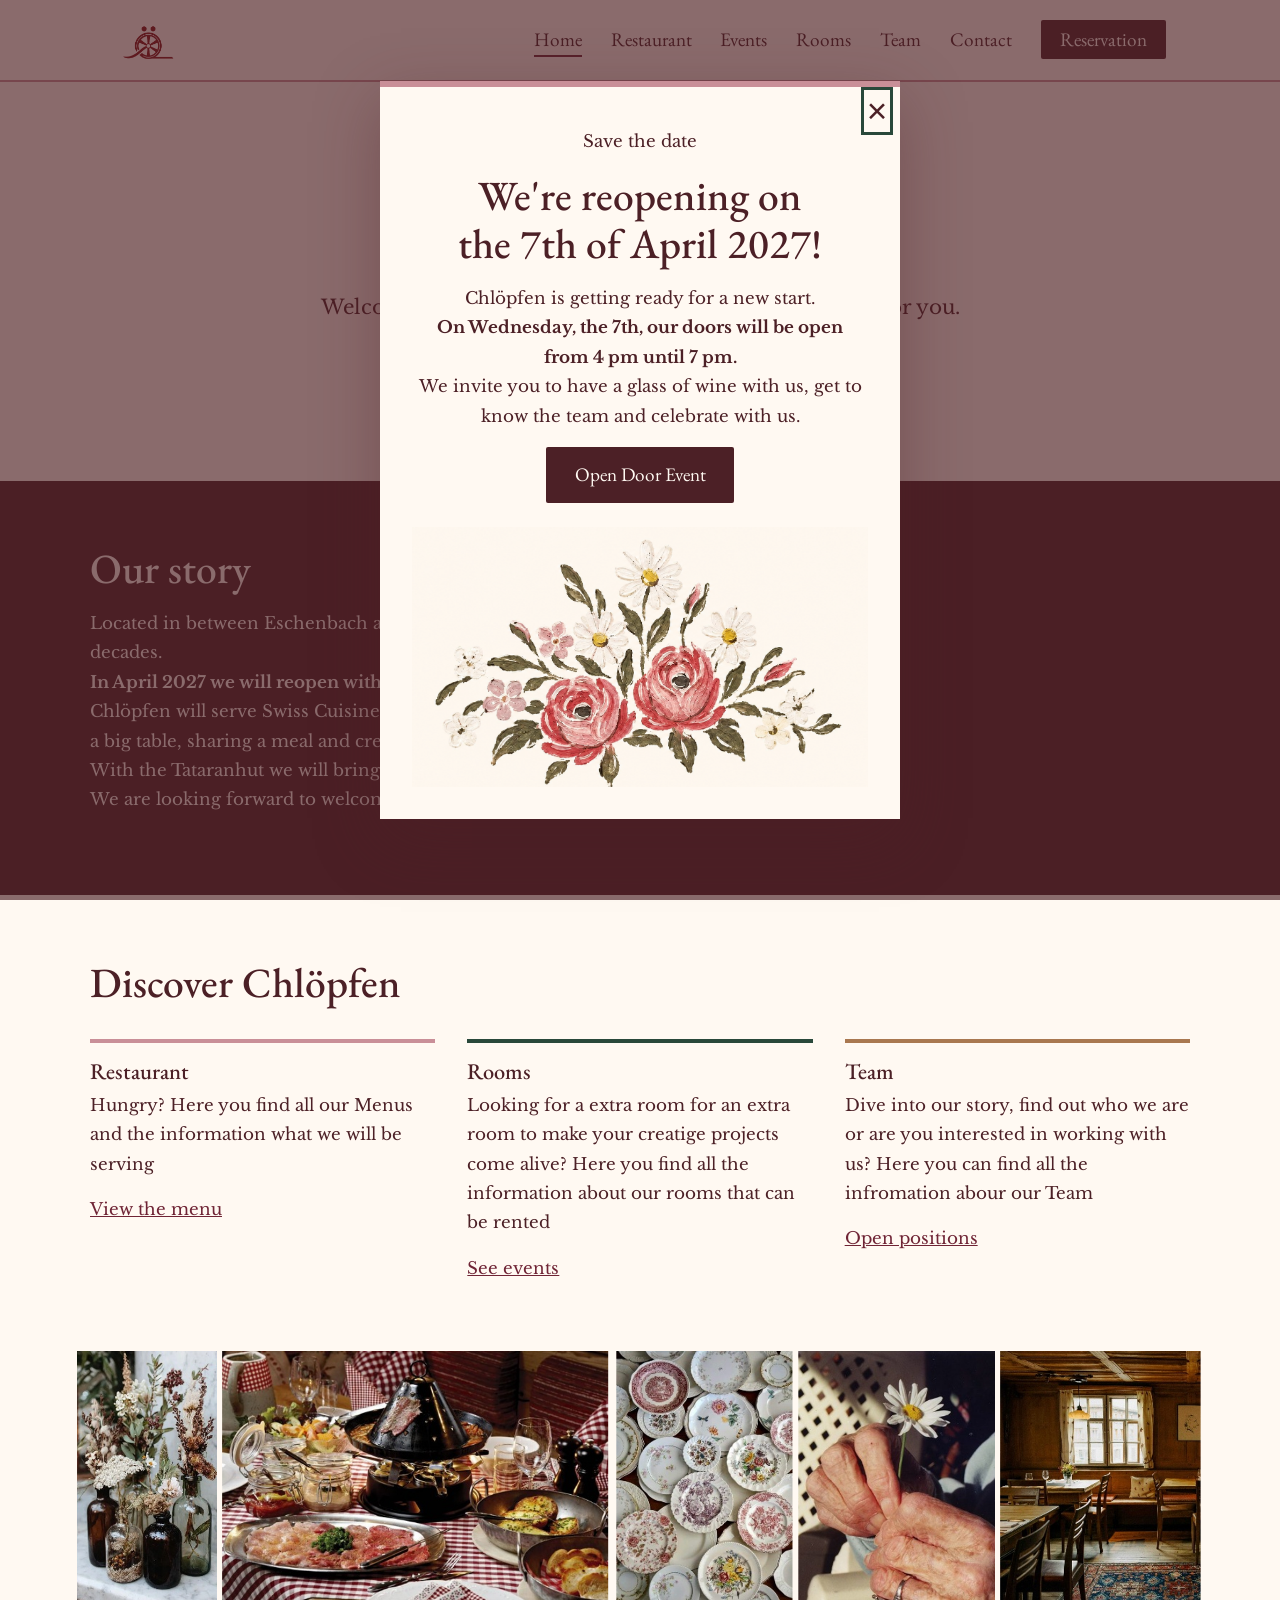
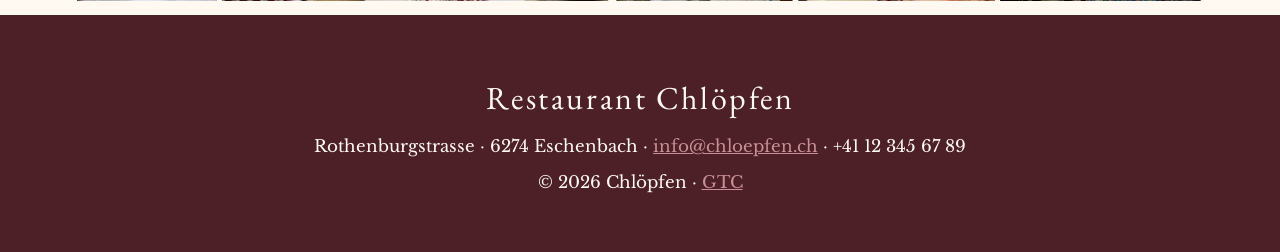
==== index.html @ 30dcb8dd "Revise Chlöpfen description and update card content Updated content for the reopening announcement a" ====
<!DOCTYPE html>
<html lang="en">
<head>
  <meta charset="UTF-8">
  <meta name="viewport" content="width=device-width, initial-scale=1">
  <title>Home – Chlöpfen Restaurant</title>
  <meta name="description" content="Chlöpfen Restaurant – Welcome">
  <link rel="icon" href="images/logo-small.png">
  <link rel="preconnect" href="https://fonts.googleapis.com">
  <link rel="preconnect" href="https://fonts.gstatic.com" crossorigin>
  <link href="https://fonts.googleapis.com/css2?family=EB+Garamond:wght@400;500;600&family=Libre+Baskerville&display=swap" rel="stylesheet">
  <link rel="stylesheet" href="style.css">
</head>
<body>

  <!-- HEADER / NAVIGATION -->
  <header class="site-header">
    <nav class="nav" aria-label="Main">
      <a class="brand" href="index.html"><img src="images/logo-small.png" alt="images/logo-small.png"></a>
      <input type="checkbox" id="menu" class="menu-toggle" aria-label="Open menu">
      <label for="menu" class="menu-btn">Menu</label>
      <ul>
        <li><a href="index.html" class="active">Home</a></li>
        <li><a href="restaurant.html">Restaurant</a></li>
        <li><a href="events.html">Events</a></li>
        <li><a href="rooms.html">Rooms</a></li>
        <li><a href="team.html">Team</a></li>
        <li><a href="contact.html">Contact</a></li>
        <li><a href="reservation.html" class="cta">Reservation</a></li>
      </ul>
    </nav>
  </header>

    <main>
    <!-- HERO: BIG LOGO AT THE TOP -->
    <section class="hero">
      <img src="images/logo.png" alt="Chlöpfen Restaurant">
      <p>Welcome to Chlöpfen. Good food, warm hosts, a table for you.</p>
      <a class="btn" href="reservation.html">Reserve a table</a>
      <a class="btn alt" href="pdf/menus.pdf" download>Download menu</a>
    </section>

    <!-- OUR STORY (red band) -->
    <section class="band">
      <div class="wrap">
        <h2>Our story</h2>
        <p>Located in between Eschenbach and Rothenburg, Chlöpfen welcomes guests since decades. 
          
          <br> <b> In April 2027 we will reopen with a new concept. </b> <br>
          Chlöpfen will serve Swiss Cuisine in a new way.The concept of sitting together around a big table, sharing a meal and creating memories remains. <br>
          With the Tataranhut we will bring a new experience to the Region. 
          <br> 
          We are looking forward to welcoming you soon!
        </p>
      </div>
    </section>

    <!-- DISCOVER CHLÖPFEN -->
    <section>
      <div class="wrap">
        <h2>Discover Chlöpfen</h2>
        <div class="grid">
          <div class="card"><h3>Restaurant</h3><p>Hungry? Here you find all our Menus and the information what we will be serving</p><a href="restaurant.html">View the menu</a></div>
          <div class="card"><h3>Rooms</h3><p>Looking for a extra room for an extra room to make your creatige projects come alive? Here you find all the information about our rooms that can be rented</p><a href="rooms.html">See events</a></div>
          <div class="card"><h3>Team</h3><p>Dive into our story, find out who we are or are you interested in working with us? Here you can find all the infromation abour our Team</p><a href="team.html">Open positions</a></div>
        </div>
      </div>
    </section>

    <!-- WIDE PICTURE, LEFT TO RIGHT -->
    <div class="wide-photo">
      <img src="images/website moodboard.png" alt="Chlöpfen Restaurant">
    </div>

  </main>

  <!-- FOOTER -->
  <footer class="site-footer">
    <p class="name">Restaurant Chlöpfen</p>
    <p>Rothenburgstrasse · 6274 Eschenbach · <a href="mailto:info@chloepfen.ch">info@chloepfen.ch</a> · +41 12 345 67 89 
    </p>
  <p>&copy; 2026 Chlöpfen · <a href="gtc.html">GTC</a></p>
  </footer>

  <!-- POPUP: REOPENING NOTICE -->
<dialog id="notice" class="notice" aria-labelledby="notice-title">
  <button class="notice-close" id="notice-close" aria-label="Close">&times;</button>
  <p class="kicker">Save the date</p>
  <h2 id="notice-title">We're reopening on <br> the 7th of April 2027!</h2>
  <p>Chlöpfen is getting ready for a new start.<br>
  <strong>On Wednesday, the 7th, our doors will be open <br> from 4 pm until 7 pm.</strong><br>
  We invite you to have a glass of wine with us, get to know the team and celebrate with us.</p>
  <a class="btn" href="images/Flyer opening.png" download="Flyer opening.png">Open Door Event</a>
  <img src="images/flowers.png" alt="Chlöpfen Restaurant">
</dialog>
  
  <script>
    (function(){
      var box = document.getElementById('notice');
      if(!box || typeof box.showModal !== 'function') return;

      var seen = false;
      try{ seen = sessionStorage.getItem('noticeSeen'); }catch(e){}
      if(seen) return;

      var hasIntro = document.documentElement.classList.contains('has-intro');
      setTimeout(function(){ box.showModal(); }, hasIntro ? 3600 : 800);

      function close(){
        box.close();
        try{ sessionStorage.setItem('noticeSeen','1'); }catch(e){}
      }
      document.getElementById('notice-close').addEventListener('click', close);
      box.addEventListener('click', function(e){ if(e.target === box) close(); });
      box.addEventListener('cancel', function(){ try{ sessionStorage.setItem('noticeSeen','1'); }catch(e){} });
    })();
  </script>
  </body>
</html>
---- style.css ----
/* ===== 1. COLOURS & FONTS (change brand values here) ===== */
:root{
  --oxblood:#4C2026;      /* main colour */
  --burgundy:#6F2435;
  --rose:#C98F98;
  --forest:#29483A;
  --cream:#FFF9F2;
  --brown:#A97850;
  --font-title:'EB Garamond',Georgia,serif;
  --font-text:'Baskerville','Baskerville Old Face','Libre Baskerville',Georgia,serif;
}

/* ===== 2. BASE ===== */
*{box-sizing:border-box;margin:0;padding:0}
html{scroll-behavior:smooth}
body{font-family:var(--font-text);background:var(--cream);color:var(--oxblood);line-height:1.75;font-size:1.05rem}
h1,h2,h3{font-family:var(--font-title);font-weight:500;line-height:1.15}
h1{font-size:clamp(2.4rem,6vw,4rem)}
h2{font-size:clamp(1.8rem,4vw,2.6rem);margin-bottom:1rem}
h3{font-size:1.4rem;margin-bottom:.4rem}
p{max-width:62ch;margin-bottom:1rem}
a{color:var(--burgundy)}
img{max-width:100%;height:auto}
:focus-visible{outline:3px solid var(--forest);outline-offset:3px}

/* ===== 3. HEADER & NAVIGATION ===== */
.site-header{position:sticky;top:0;z-index:10;background:var(--cream);border-bottom:2px solid var(--rose)}
.nav{max-width:1100px;margin:auto;padding:.6rem 1.5rem;display:flex;align-items:center;justify-content:space-between}
.nav .brand img{height:52px;display:block}
.nav ul{list-style:none;display:flex;gap:1.8rem;align-items:center}
.nav a{font-family:var(--font-title);font-size:1.2rem;text-decoration:none;color:var(--oxblood);padding:.2rem 0;border-bottom:2px solid transparent}
.nav a:hover,.nav a.active{border-bottom-color:var(--burgundy)}
.nav a.cta{background:var(--oxblood);color:var(--cream);padding:.45rem 1.2rem;border-radius:2px;border:0}
.nav a.cta:hover,.nav a.cta.active{background:var(--burgundy)}
.menu-toggle,.menu-btn{display:none}

/* ===== 4. HERO (home page) ===== */
.hero{text-align:center;padding:1.5rem 1.5rem 4rem}
.hero img{width:min(480px,85%)}
.hero p{margin:1rem auto 2rem;font-size:1.25rem}
.btn{display:inline-block;font-family:var(--font-title);font-size:1.2rem;background:var(--oxblood);color:var(--cream);padding:.7rem 1.8rem;text-decoration:none;border-radius:2px;border:0;cursor:pointer}
.btn:hover{background:var(--burgundy)}
.btn.alt{background:transparent;color:var(--oxblood);border:2px solid var(--oxblood);margin-left:.6rem}
.btn.alt:hover{background:var(--oxblood);color:var(--cream)}

/* ===== 5. PAGE SECTIONS ===== */
.page-title{background:var(--oxblood);color:var(--cream);text-align:center;padding:3.5rem 1.5rem}
.page-title p{margin:.8rem auto 0;color:var(--rose)}
section{padding:4rem 1.5rem}
.wrap{max-width:1100px;margin:auto}
.band{background:var(--oxblood);color:var(--cream)}
.band h2,.band a{color:var(--cream)}
.grid{display:grid;grid-template-columns:repeat(auto-fit,minmax(260px,1fr));gap:2rem;margin-top:2rem}
.card{border-top:4px solid var(--rose);padding-top:1rem}
.card:nth-child(2){border-color:var(--forest)}
.card:nth-child(3){border-color:var(--brown)}
.wrap{max-width:1100px;margin:auto}
.center-text{text-align:center;max-width:none}

/* ===== 6. PDF VIEWER ===== */
.pdf-box{border:2px solid var(--rose);background:#fff}
.pdf-box object{display:block;width:100%;height:80vh;min-height:520px}
.pdf-note{margin-top:1rem}

/* ===== 7. FORMS (reservation & contact) ===== */
form{display:grid;gap:1.1rem;max-width:560px}
label{font-family:var(--font-title);font-size:1.15rem;display:grid;gap:.3rem}
input,select,textarea{font:inherit;padding:.7rem;border:1.5px solid var(--oxblood);background:#fff;color:var(--oxblood);border-radius:2px}
.row{display:grid;grid-template-columns:1fr 1fr;gap:1rem}

/* ===== 8. FOOTER ===== */
.site-footer{background:var(--oxblood);color:var(--cream);padding:3rem 1.5rem;text-align:center}
.site-footer .name{font-family:var(--font-title);font-size:2rem;letter-spacing:.08em}
.site-footer p{margin:.4rem auto;max-width:none}
.site-footer a{color:var(--rose)}

/* ===== 9. MOBILE ===== */
@media(max-width:780px){
  .menu-btn{display:block;font-family:var(--font-title);font-size:1.2rem;cursor:pointer;border:2px solid var(--oxblood);padding:.3rem .9rem}
  .nav{flex-wrap:wrap}
  .nav ul{display:none;flex-direction:column;align-items:flex-start;gap:.8rem;width:100%;padding:1rem 0}
  .menu-toggle:checked ~ ul{display:flex}
  .row{grid-template-columns:1fr}
}
@media(prefers-reduced-motion:reduce){html{scroll-behavior:auto}}

/* ===== 10. BANNER ===== */
.banner{padding:1.5rem 1.5rem 0} 
.banner img{display:block;width:100%;max-width:900px;height:auto;margin:0 auto}

/* ===== EVENTS: THREE PICTURE CARDS ===== */
.event-cards{display:grid;grid-template-columns:repeat(auto-fit,minmax(260px,1fr));gap:2rem}
.event-card img{display:block;width:100%;aspect-ratio:4/3;object-fit:cover;margin-bottom:1rem;border-bottom:4px solid var(--rose)}
.event-card:nth-child(2) img{border-color:var(--forest)}
.event-card:nth-child(3) img{border-color:var(--brown)}
.event-card p{margin-bottom:0}
.section-title{font-size:clamp(2.4rem,6vw,3.6rem);color:var(--burgundy);text-align:center;max-width:none;margin-bottom:2.5rem}
.split{display:grid;grid-template-columns:1fr 1.2fr;gap:3rem;align-items:center}
.split img{display:block;width:100%;max-width:430px;height:auto;justify-self:center}
.split-text h2{text-align:left}
.split-text p{max-width:none}
@media(max-width:700px){.split{grid-template-columns:1fr}}

/* ===== PICTURE + TEXT SIDE BY SIDE (Events and Rooms) ===== */
.split{display:grid;grid-template-columns:1fr 1.2fr;gap:3rem;align-items:center}
.split img{display:block;width:100%;max-width:520px;height:auto;justify-self:center}
.split-text h2{text-align:left}
.split-text p{max-width:none}
.split.reverse{grid-template-columns:1.2fr 1fr}
@media(max-width:700px){.split,.split.reverse{grid-template-columns:1fr}}

.band .btn.alt{background:var(--cream);color:var(--oxblood);border-color:var(--cream)}
.band .btn.alt:hover{background:transparent;color:var(--cream)}

/* ===== RESERVATION: FOREST GREEN + CREAM ===== */
.reserve{background:var(--forest);color:var(--cream)}
.reserve .section-title{color:var(--cream)}
.reserve a{color:var(--cream)}
.reserve input,
.reserve select,
.reserve textarea{background:var(--cream);color:var(--forest);border:2px solid var(--cream)}
.reserve ::placeholder{color:#6b8277}
.reserve .btn{background:var(--cream);color:var(--forest);border:2px solid var(--cream)}
.reserve .btn:hover{background:transparent;color:var(--cream)}
.reserve :focus-visible{outline-color:var(--cream)}

/* ===== GALLERY: TWO EQUAL PICTURES ===== */
.gallery{display:grid;grid-template-columns:repeat(2,1fr);gap:.8rem}
.split.offer .gallery img{width:100%;max-width:none;aspect-ratio:1/1;object-fit:cover;border-bottom:4px solid var(--rose)}
.split.offer .gallery img:nth-child(2){border-color:var(--forest)}

/* ===== GREEN OUTLINE BUTTON ===== */
.btn-green{display:inline-block;margin-top:.5rem;font-family:var(--font-title);font-size:1.1rem;text-transform:uppercase;letter-spacing:.2em;color:var(--forest);background:transparent;border:2px solid var(--forest);padding:.9rem 2.2rem;text-decoration:none}
.btn-green:hover{background:var(--forest);color:var(--cream)}

/* ===== CREAM OUTLINE BUTTON (for dark sections) ===== */
.btn-cream{display:inline-block;margin-top:.5rem;font-family:var(--font-title);font-size:1.1rem;text-transform:uppercase;letter-spacing:.2em;color:var(--cream);background:transparent;border:2px solid var(--cream);padding:.9rem 2.2rem;text-decoration:none}
.btn-cream:hover{background:var(--cream);color:var(--oxblood)}

/* ===== FAMILIES: CARDS LEFT, PICTURE RIGHT ===== */
.family-layout{display:grid;grid-template-columns:1.3fr 1fr;gap:3rem;align-items:center;margin-top:2rem}
.family-layout .family-cards{grid-template-columns:repeat(2,1fr);margin-top:0}
.family-layout > img{display:block;width:100%;aspect-ratio:4/3;object-fit:cover;border-bottom:4px solid var(--rose)}
@media(max-width:700px){
  .family-layout,.family-layout .family-cards{grid-template-columns:1fr}
}

/* ===== GALLERY RESTAURANT TATARENHUT: THREE PICTURES ===== */
.gallery.three{grid-template-columns:repeat(3,1fr)}
.split.offer .gallery.three img{aspect-ratio:3/4}

/* ===== TEAM: OPEN POSITIONS ===== */
.jobs{margin-top:2rem}
.job{display:flex;justify-content:space-between;align-items:center;gap:1.5rem;padding:1.4rem 0;border-bottom:1px solid var(--rose)}
.job h3{margin-bottom:.2rem}
.job p{margin-bottom:0}

/* ===== TEAM: TIMELINE ===== */
.timeline{position:relative;max-width:950px;margin:3rem auto 0}
.timeline::before{content:"";position:absolute;left:50%;top:0;bottom:0;width:3px;background:var(--rose);transform:translateX(-50%)}
.stop{position:relative;display:grid;grid-template-columns:1fr 1fr;gap:4rem;align-items:center;margin-bottom:3.5rem}
.stop:last-child{margin-bottom:0}
.stop::before{content:"";position:absolute;left:50%;top:50%;width:20px;height:20px;border-radius:50%;background:var(--cream);border:4px solid var(--rose);transform:translate(-50%,-50%)}
.stop img{display:block;width:100%;aspect-ratio:4/3;object-fit:cover}
.stop:nth-child(even) .stop-text{order:-1;text-align:right}
.stop:nth-child(even) .stop-text p{margin-left:auto}
.year{font-family:var(--font-title);font-size:2.2rem;color:var(--rose);margin-bottom:0}
.stop-text h3{margin-bottom:.4rem}

@media(max-width:700px){
  .job{flex-direction:column;align-items:flex-start}
  .timeline::before,.stop::before{display:none}
  .stop{grid-template-columns:1fr;gap:1rem}
  .stop:nth-child(even) .stop-text{order:0;text-align:left}
  .stop:nth-child(even) .stop-text p{margin-left:0}
}

/* ===== POPUP NOTICE ===== */
.notice{border:0;border-top:6px solid var(--rose);background:var(--cream);color:var(--oxblood);padding:2.5rem 2rem 2rem;max-width:min(520px,92vw);margin:auto;text-align:center;box-shadow:0 20px 60px rgba(76,32,38,.35)}
.notice::backdrop{background:rgba(76,32,38,.65)}
.notice h2{margin-bottom:1rem}
.notice p{margin-left:auto;margin-right:auto}
.notice-close{position:absolute;top:.4rem;right:.8rem;background:none;border:0;font-size:2.2rem;line-height:1;color:var(--oxblood);cursor:pointer}
.notice-close:hover{color:var(--burgundy)}
.notice img{display:block;width:100%;max-height:260px;object-fit:cover;margin-top:1.5rem}
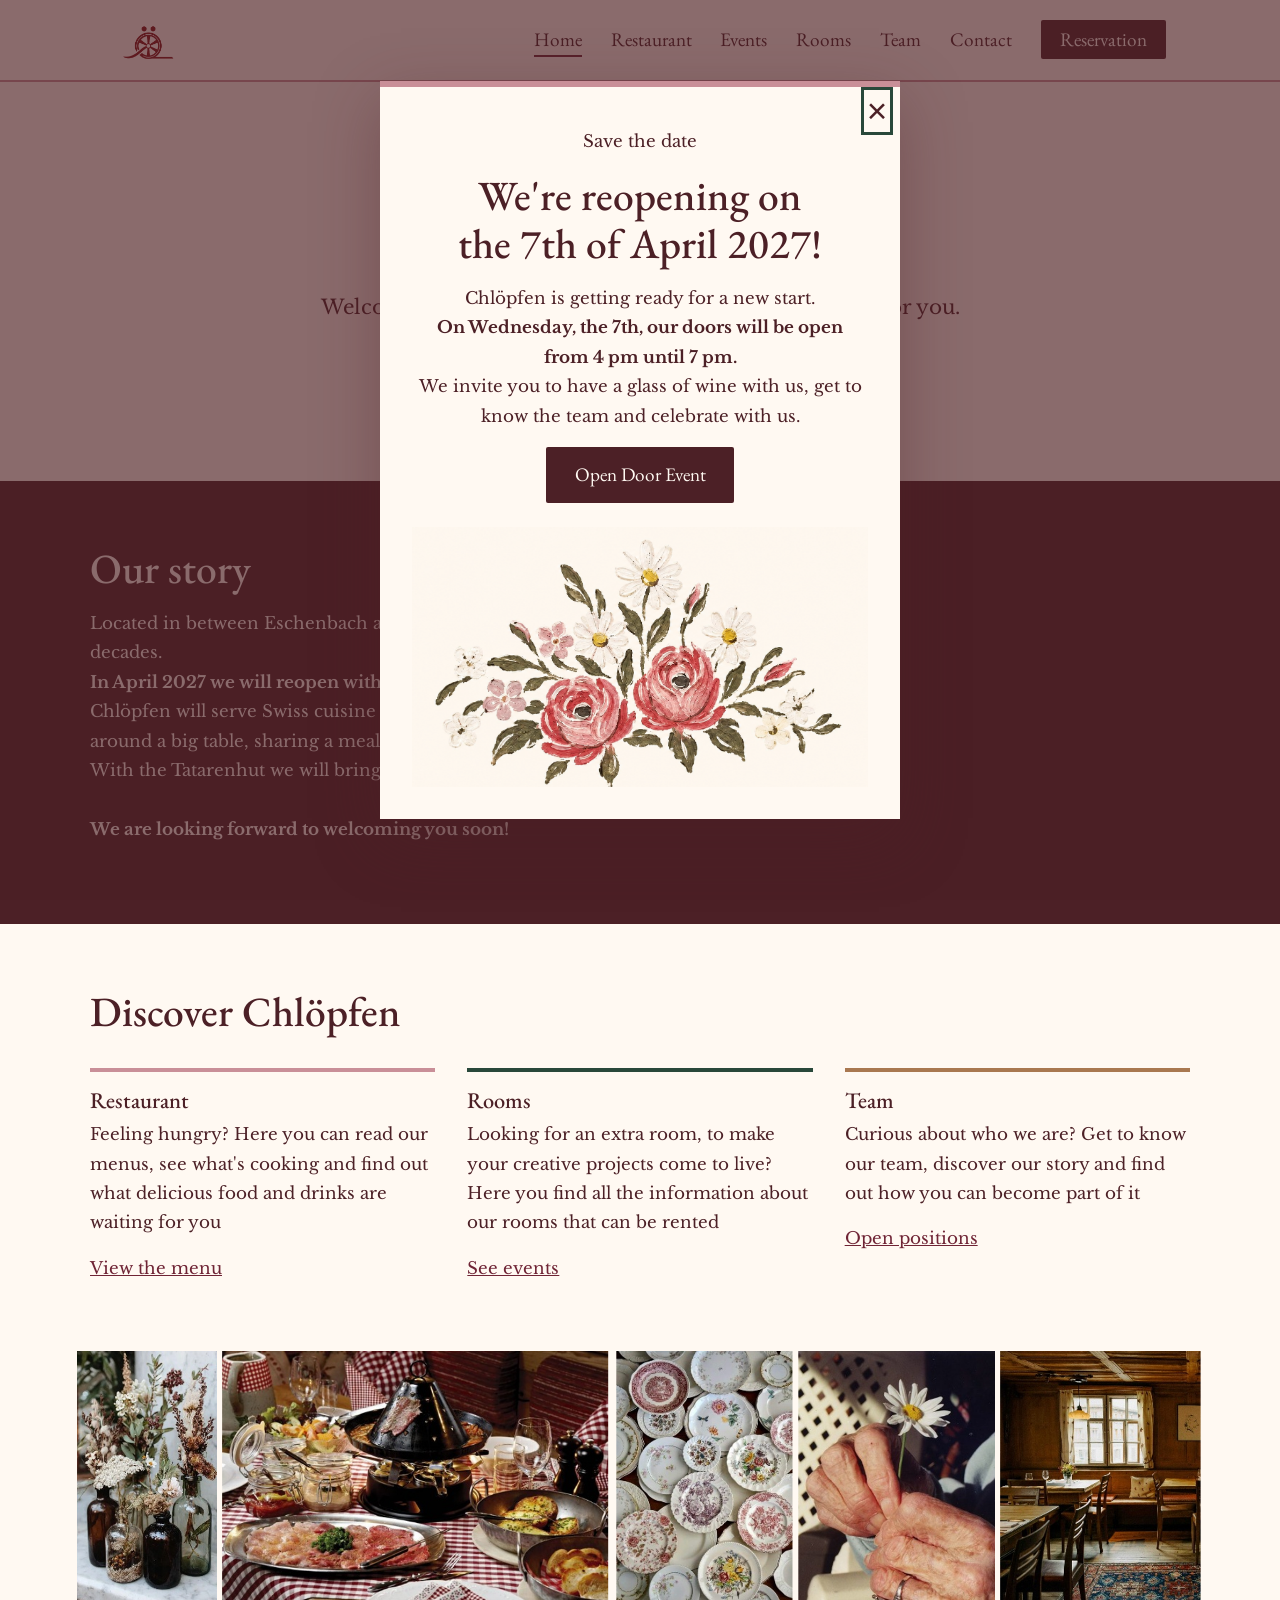
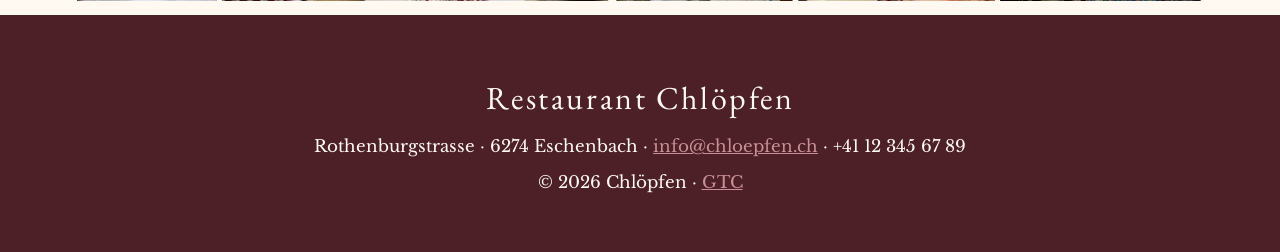
==== commit 2c94e2e2: "Revise content in 'Our story' and 'Discover Chlöpfen' sections Updated the 'Our story' section with " ====
--- a/index.html
+++ b/index.html
@@ -41,28 +41,27 @@
     </section>
 
     <!-- OUR STORY (red band) -->
-    <section class="band">
-      <div class="wrap">
-        <h2>Our story</h2>
-        <p>Located in between Eschenbach and Rothenburg, Chlöpfen welcomes guests since decades. 
-          
-          <br> <b> In April 2027 we will reopen with a new concept. </b> <br>
-          Chlöpfen will serve Swiss Cuisine in a new way.The concept of sitting together around a big table, sharing a meal and creating memories remains. <br>
-          With the Tataranhut we will bring a new experience to the Region. 
-          <br> 
-          We are looking forward to welcoming you soon!
-        </p>
-      </div>
-    </section>
+   <section class="band">
+  <div class="wrap">
+    <h2>Our story</h2>
+    <p class="wide-text">
+      Located in between Eschenbach and Rothenburg, Chlöpfen has welcomed guests for decades.<br>
+      <strong>In April 2027 we will reopen with a new concept.</strong><br>
+      Chlöpfen will serve Swiss cuisine in a new way. The concept of sitting together around a big table, sharing a meal and creating memories remains.<br>
+      With the Tatarenhut we will bring a new experience to the region.<br> <br> 
+      <b>We are looking forward to welcoming you soon!</b>
+    </p>
+  </div>
+</section>
 
     <!-- DISCOVER CHLÖPFEN -->
     <section>
       <div class="wrap">
         <h2>Discover Chlöpfen</h2>
         <div class="grid">
-          <div class="card"><h3>Restaurant</h3><p>Hungry? Here you find all our Menus and the information what we will be serving</p><a href="restaurant.html">View the menu</a></div>
-          <div class="card"><h3>Rooms</h3><p>Looking for a extra room for an extra room to make your creatige projects come alive? Here you find all the information about our rooms that can be rented</p><a href="rooms.html">See events</a></div>
-          <div class="card"><h3>Team</h3><p>Dive into our story, find out who we are or are you interested in working with us? Here you can find all the infromation abour our Team</p><a href="team.html">Open positions</a></div>
+          <div class="card"><h3>Restaurant</h3><p>Feeling hungry? Here you can read our menus, see what's cooking and find out what delicious food and drinks are waiting for you</p><a href="restaurant.html">View the menu</a></div>
+          <div class="card"><h3>Rooms</h3><p>Looking for an extra room, to make your creative projects come to live? Here you find all the information about our rooms that can be rented</p><a href="rooms.html">See events</a></div>
+          <div class="card"><h3>Team</h3><p>Curious about who we are? Get to know our team, discover our story and find out how you can become part of it</p><a href="team.html">Open positions</a></div>
         </div>
       </div>
     </section>
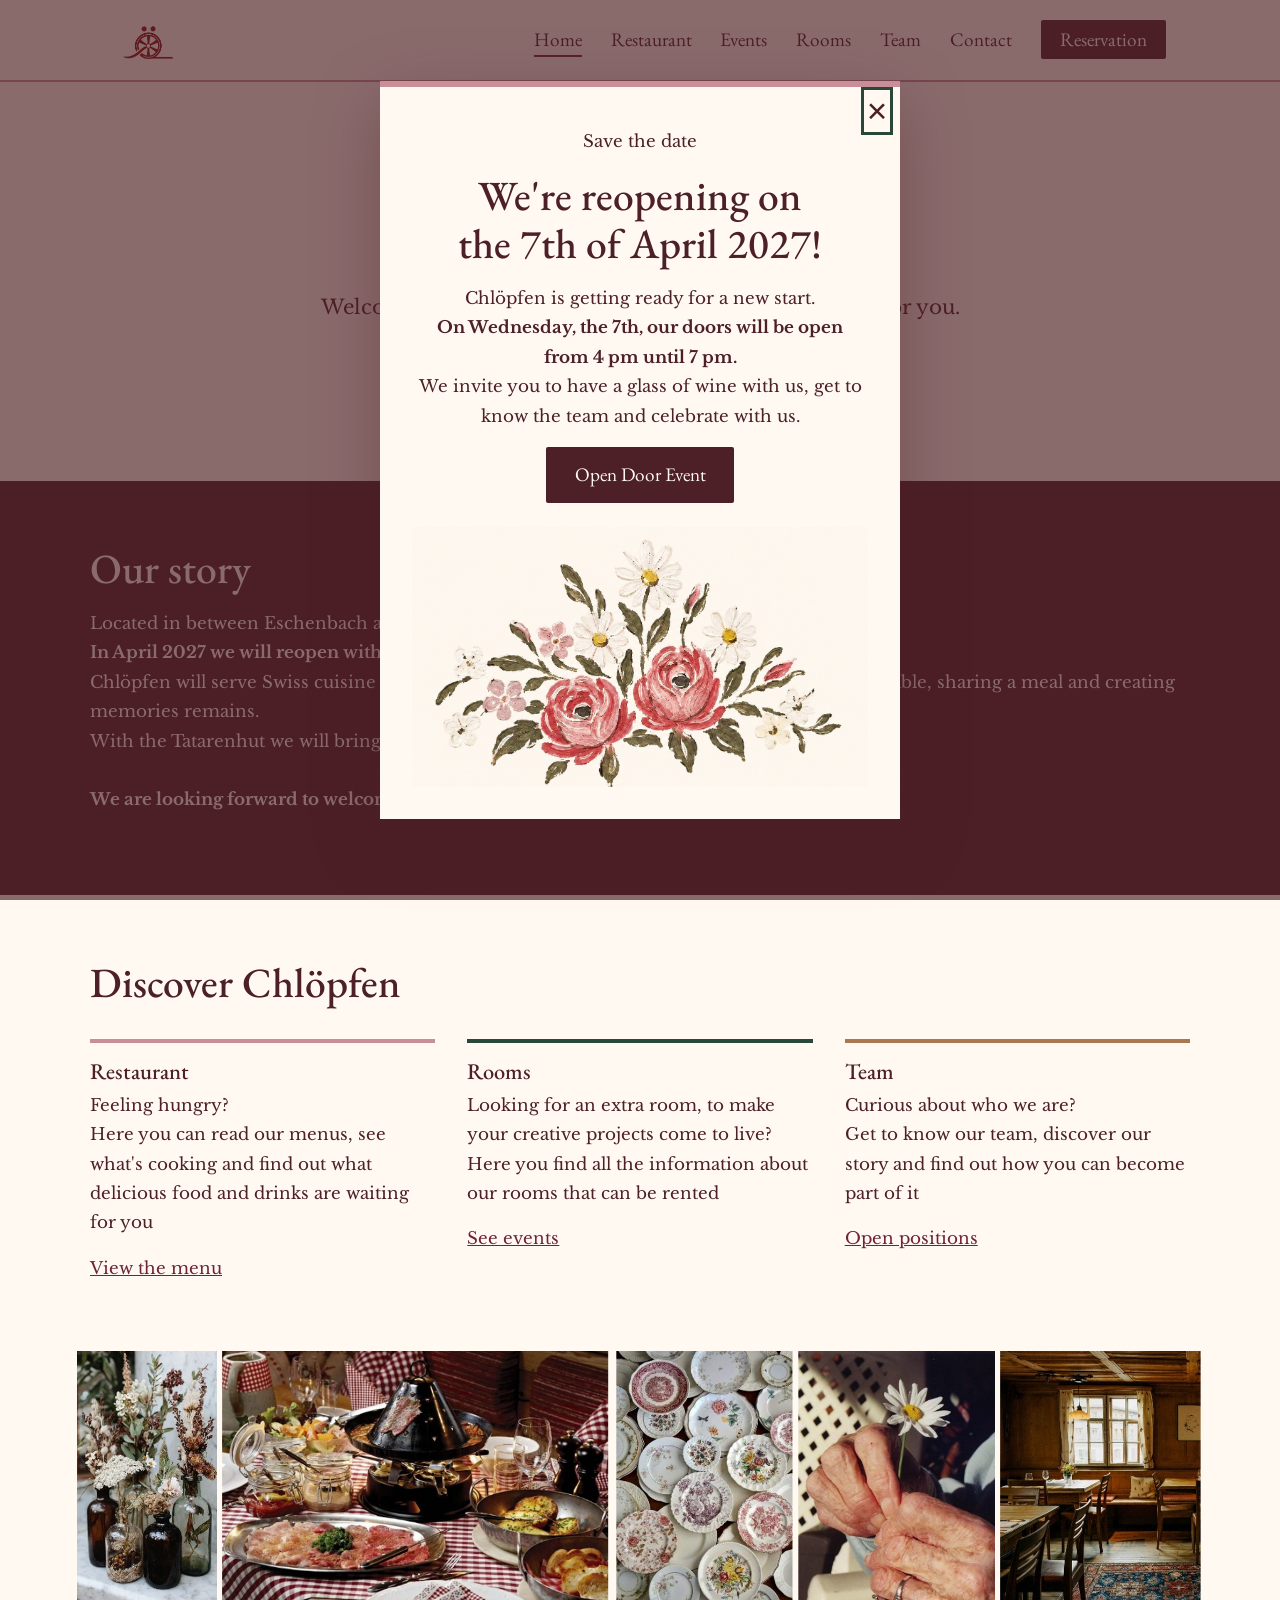
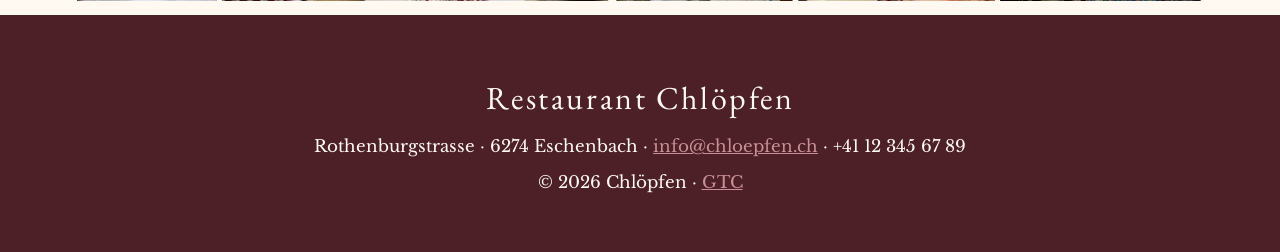
==== commit ebb6b26d: "Enhance card descriptions with line breaks Added line breaks to improve readability in card descript" ====
--- a/index.html
+++ b/index.html
@@ -59,9 +59,9 @@
       <div class="wrap">
         <h2>Discover Chlöpfen</h2>
         <div class="grid">
-          <div class="card"><h3>Restaurant</h3><p>Feeling hungry? Here you can read our menus, see what's cooking and find out what delicious food and drinks are waiting for you</p><a href="restaurant.html">View the menu</a></div>
-          <div class="card"><h3>Rooms</h3><p>Looking for an extra room, to make your creative projects come to live? Here you find all the information about our rooms that can be rented</p><a href="rooms.html">See events</a></div>
-          <div class="card"><h3>Team</h3><p>Curious about who we are? Get to know our team, discover our story and find out how you can become part of it</p><a href="team.html">Open positions</a></div>
+          <div class="card"><h3>Restaurant</h3><p>Feeling hungry? <br> Here you can read our menus, see what's cooking and find out what delicious food and drinks are waiting for you</p><a href="restaurant.html">View the menu</a></div>
+          <div class="card"><h3>Rooms</h3><p>Looking for an extra room, to make your creative projects come to live? <br> Here you find all the information about our rooms that can be rented</p><a href="rooms.html">See events</a></div>
+          <div class="card"><h3>Team</h3><p>Curious about who we are? <br> Get to know our team, discover our story and find out how you can become part of it</p><a href="team.html">Open positions</a></div>
         </div>
       </div>
     </section>
--- a/style.css
+++ b/style.css
@@ -42,6 +42,8 @@
 .btn:hover{background:var(--burgundy)}
 .btn.alt{background:transparent;color:var(--oxblood);border:2px solid var(--oxblood);margin-left:.6rem}
 .btn.alt:hover{background:var(--oxblood);color:var(--cream)}
+
+.wide-text{max-width:none}
 
 /* ===== 5. PAGE SECTIONS ===== */
 .page-title{background:var(--oxblood);color:var(--cream);text-align:center;padding:3.5rem 1.5rem}
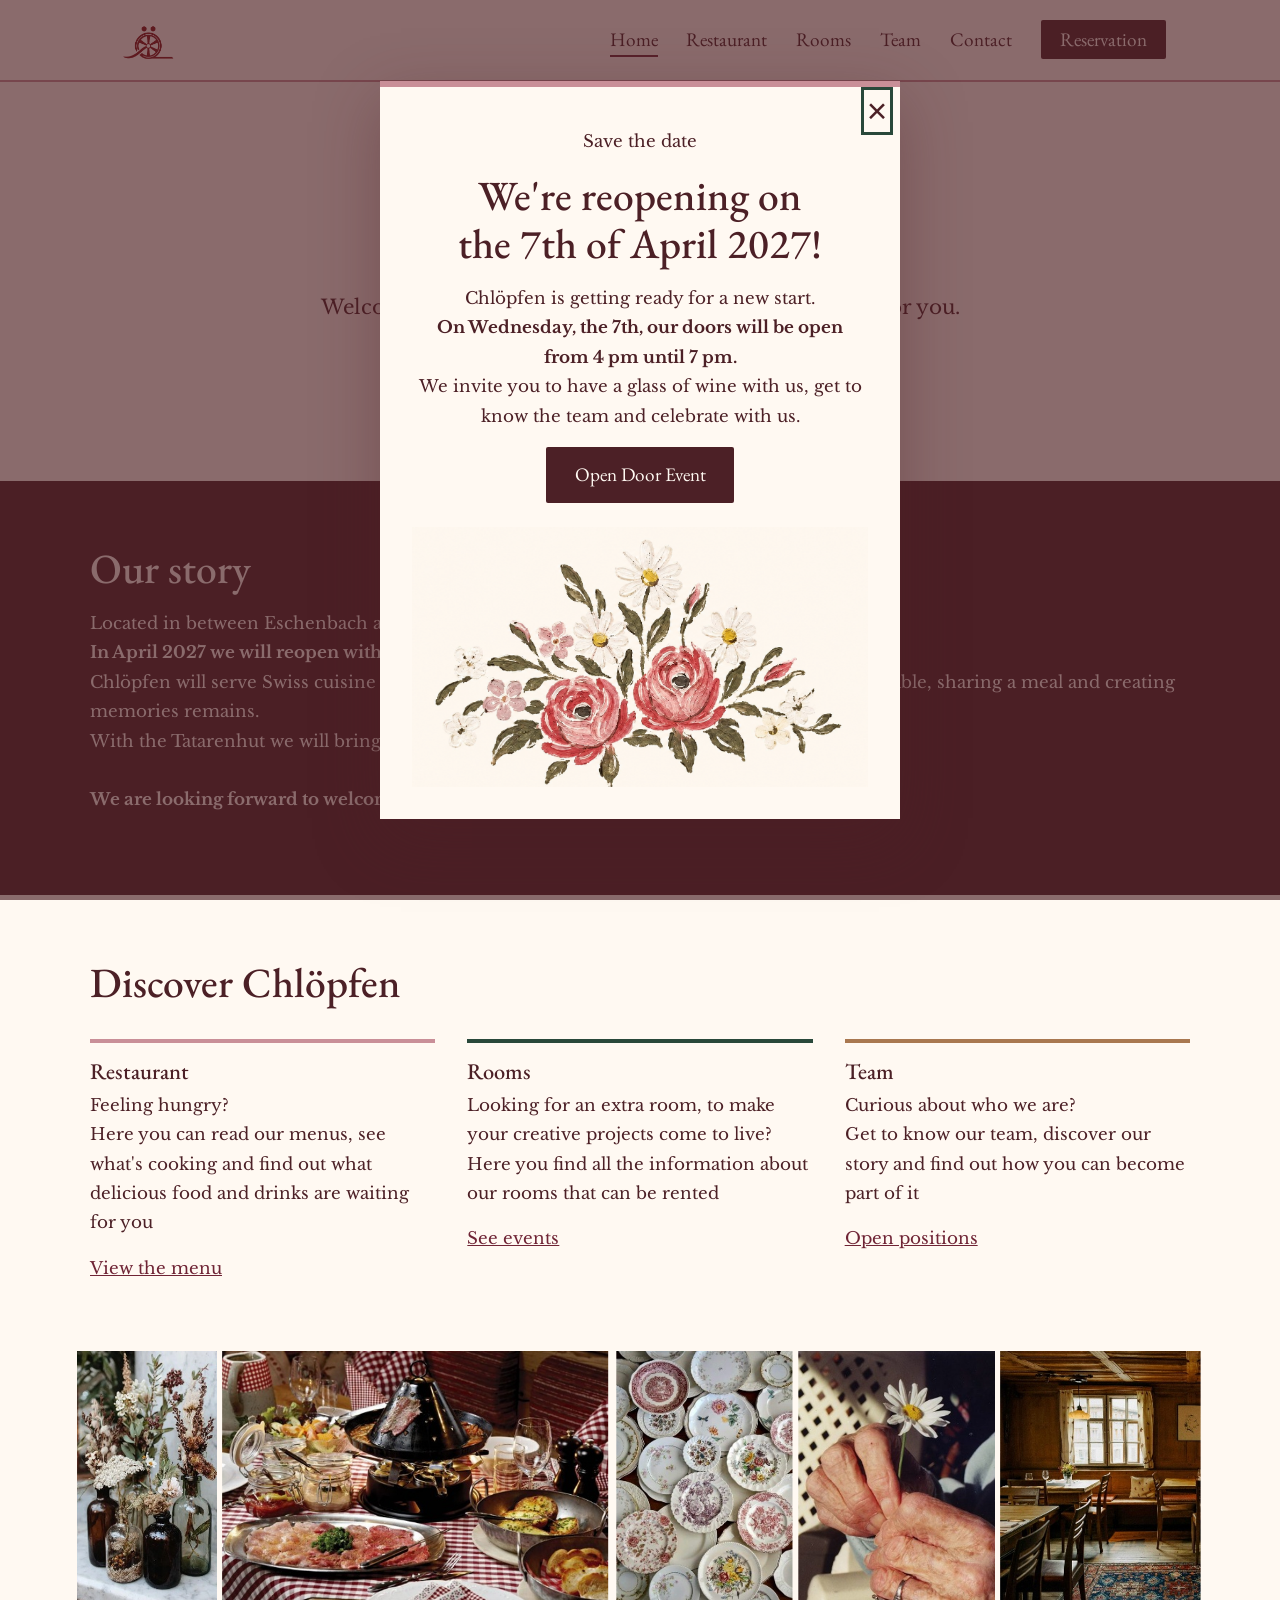
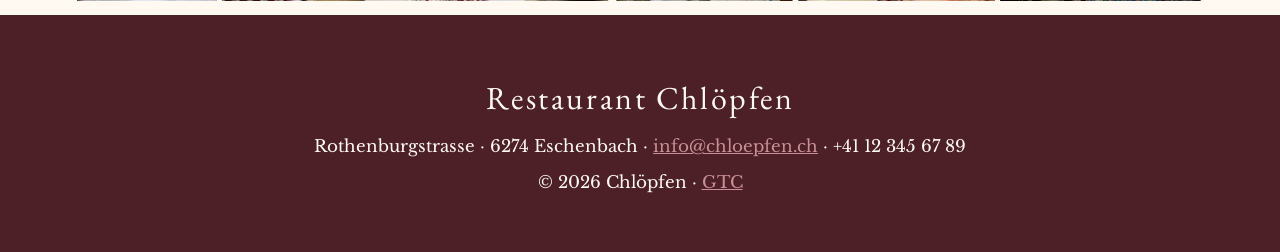
==== commit f0cafbc2: "Remove Events link from navigation menu" ====
--- a/index.html
+++ b/index.html
@@ -22,7 +22,6 @@
       <ul>
         <li><a href="index.html" class="active">Home</a></li>
         <li><a href="restaurant.html">Restaurant</a></li>
-        <li><a href="events.html">Events</a></li>
         <li><a href="rooms.html">Rooms</a></li>
         <li><a href="team.html">Team</a></li>
         <li><a href="contact.html">Contact</a></li>
--- a/style.css
+++ b/style.css
@@ -177,6 +177,27 @@
   .stop:nth-child(even) .stop-text p{margin-left:0}
 }
 
+.stop figure{margin:0}
+.stop figcaption{margin-top:.6rem;font-size:.95rem;font-style:italic;color:var(--rose);text-align:center}
+
+/* ===== TEAM: WHO ARE WE ===== */
+.who-pictures{display:grid;grid-template-columns:1fr 1fr;gap:2rem;margin-top:2.5rem}
+.who-pictures figure{margin:0}
+.who-pictures img{display:block;width:100%;aspect-ratio:4/3;object-fit:cover;border-bottom:4px solid var(--rose)}
+.who-pictures .org img{object-fit:contain;background:#fff;border-bottom-color:var(--forest)}
+.who-pictures figcaption{margin-top:.6rem;text-align:center;font-style:italic;font-size:.95rem}
+
+/* ===== TEAM: FOUR PILLARS ===== */
+.pillars{display:grid;grid-template-columns:repeat(4,1fr);gap:2rem;margin-top:2.5rem}
+.pillar{text-align:center;border-top:4px solid var(--rose);padding-top:1.2rem}
+.pillar:nth-child(2){border-color:var(--forest)}
+.pillar:nth-child(3){border-color:var(--brown)}
+.pillar:nth-child(4){border-color:var(--burgundy)}
+.pillar p{margin-left:auto;margin-right:auto}
+
+@media(max-width:900px){.pillars{grid-template-columns:repeat(2,1fr)}}
+@media(max-width:600px){.who-pictures,.pillars{grid-template-columns:1fr}}
+
 /* ===== POPUP NOTICE ===== */
 .notice{border:0;border-top:6px solid var(--rose);background:var(--cream);color:var(--oxblood);padding:2.5rem 2rem 2rem;max-width:min(520px,92vw);margin:auto;text-align:center;box-shadow:0 20px 60px rgba(76,32,38,.35)}
 .notice::backdrop{background:rgba(76,32,38,.65)}
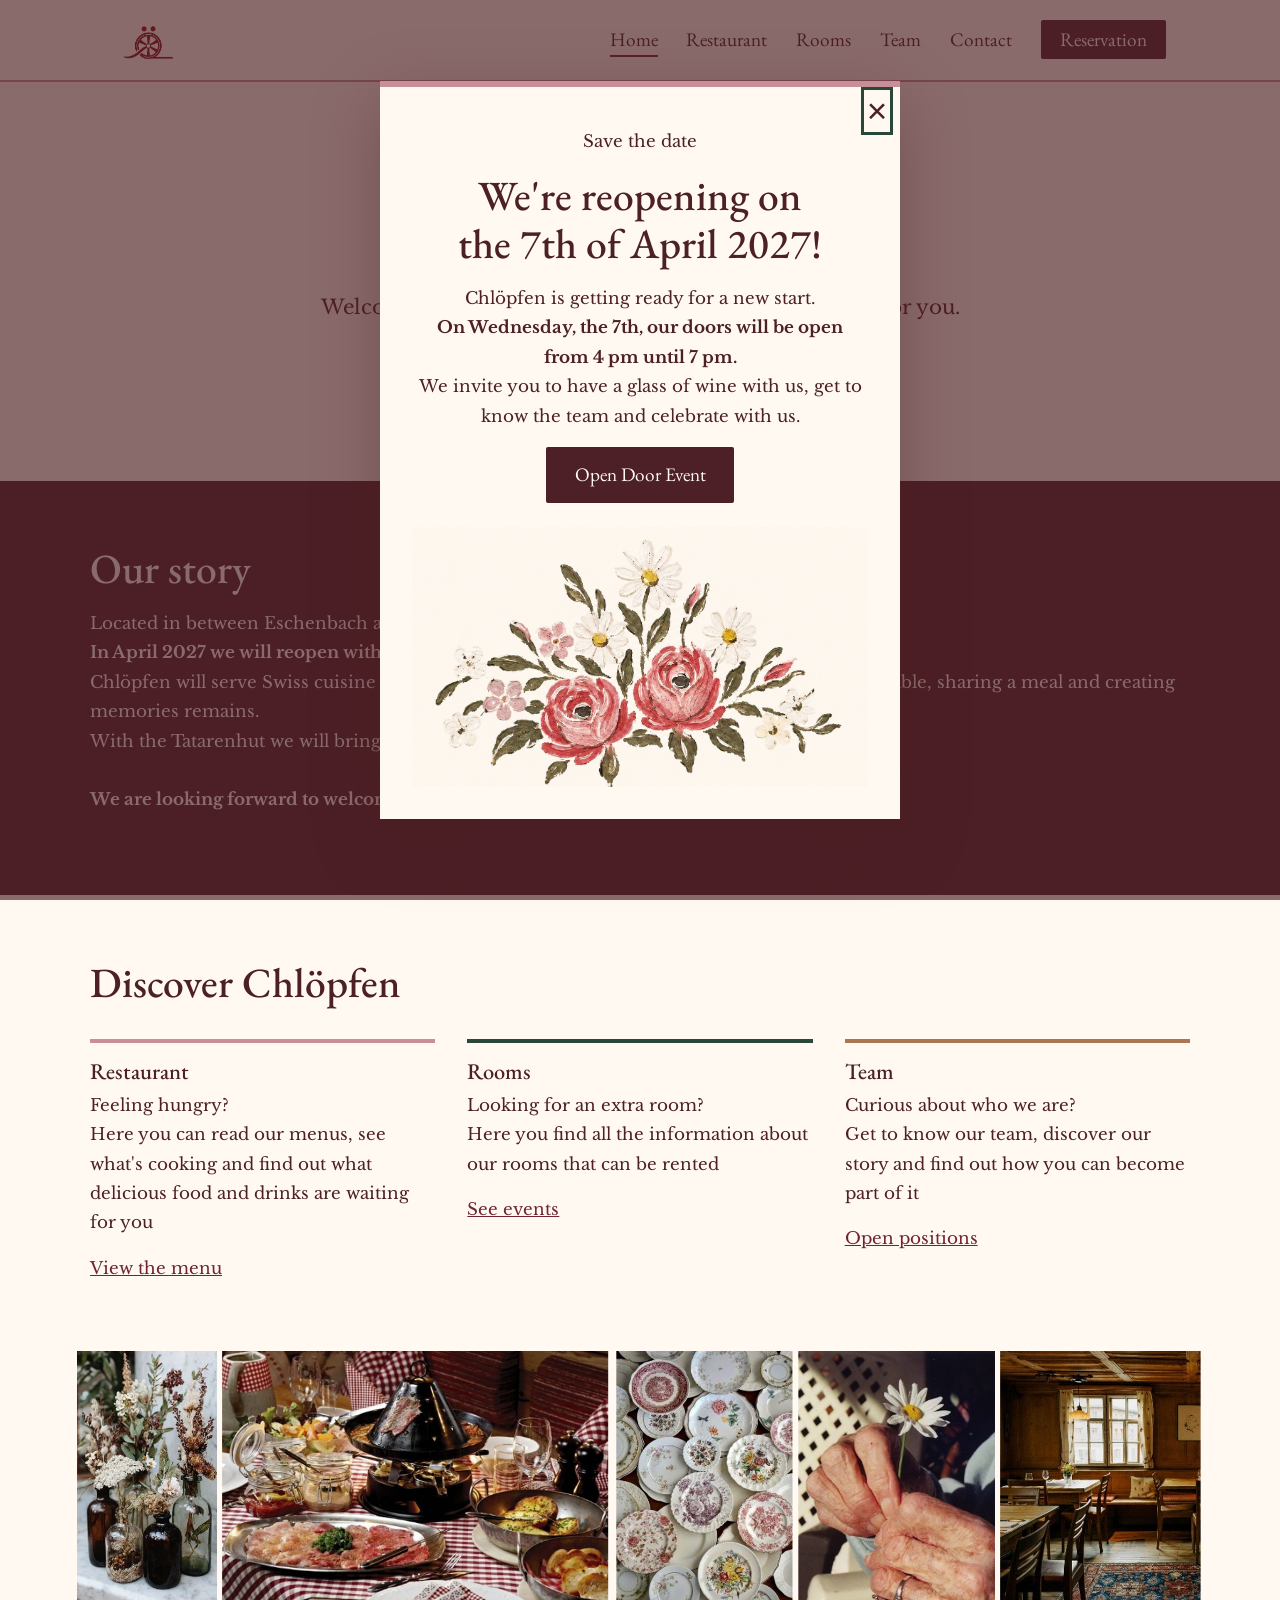
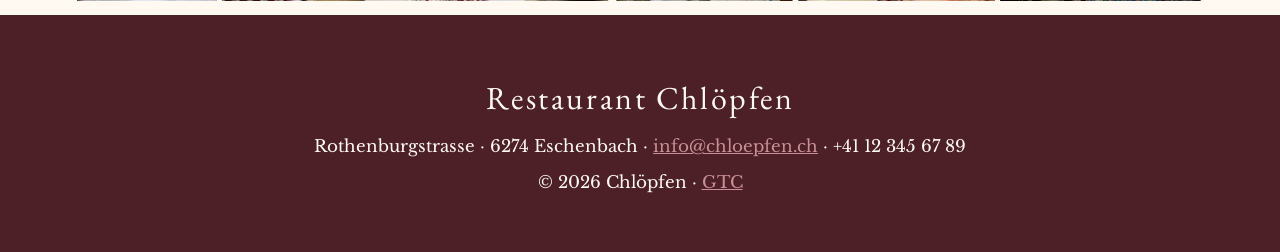
==== commit 959c1f8b: "Fix wording in Rooms card description" ====
--- a/index.html
+++ b/index.html
@@ -59,7 +59,7 @@
         <h2>Discover Chlöpfen</h2>
         <div class="grid">
           <div class="card"><h3>Restaurant</h3><p>Feeling hungry? <br> Here you can read our menus, see what's cooking and find out what delicious food and drinks are waiting for you</p><a href="restaurant.html">View the menu</a></div>
-          <div class="card"><h3>Rooms</h3><p>Looking for an extra room, to make your creative projects come to live? <br> Here you find all the information about our rooms that can be rented</p><a href="rooms.html">See events</a></div>
+          <div class="card"><h3>Rooms</h3><p>Looking for an extra room? <br> Here you find all the information about our rooms that can be rented</p><a href="rooms.html">See events</a></div>
           <div class="card"><h3>Team</h3><p>Curious about who we are? <br> Get to know our team, discover our story and find out how you can become part of it</p><a href="team.html">Open positions</a></div>
         </div>
       </div>
--- a/style.css
+++ b/style.css
@@ -114,6 +114,9 @@
 .band .btn.alt{background:var(--cream);color:var(--oxblood);border-color:var(--cream)}
 .band .btn.alt:hover{background:transparent;color:var(--cream)}
 
+.reserve .consent{display:flex;align-items:flex-start;gap:.7rem;font-family:var(--font-text);font-size:.95rem}
+.reserve .consent input{width:auto;margin-top:.35rem}
+
 /* ===== RESERVATION: FOREST GREEN + CREAM ===== */
 .reserve{background:var(--forest);color:var(--cream)}
 .reserve .section-title{color:var(--cream)}
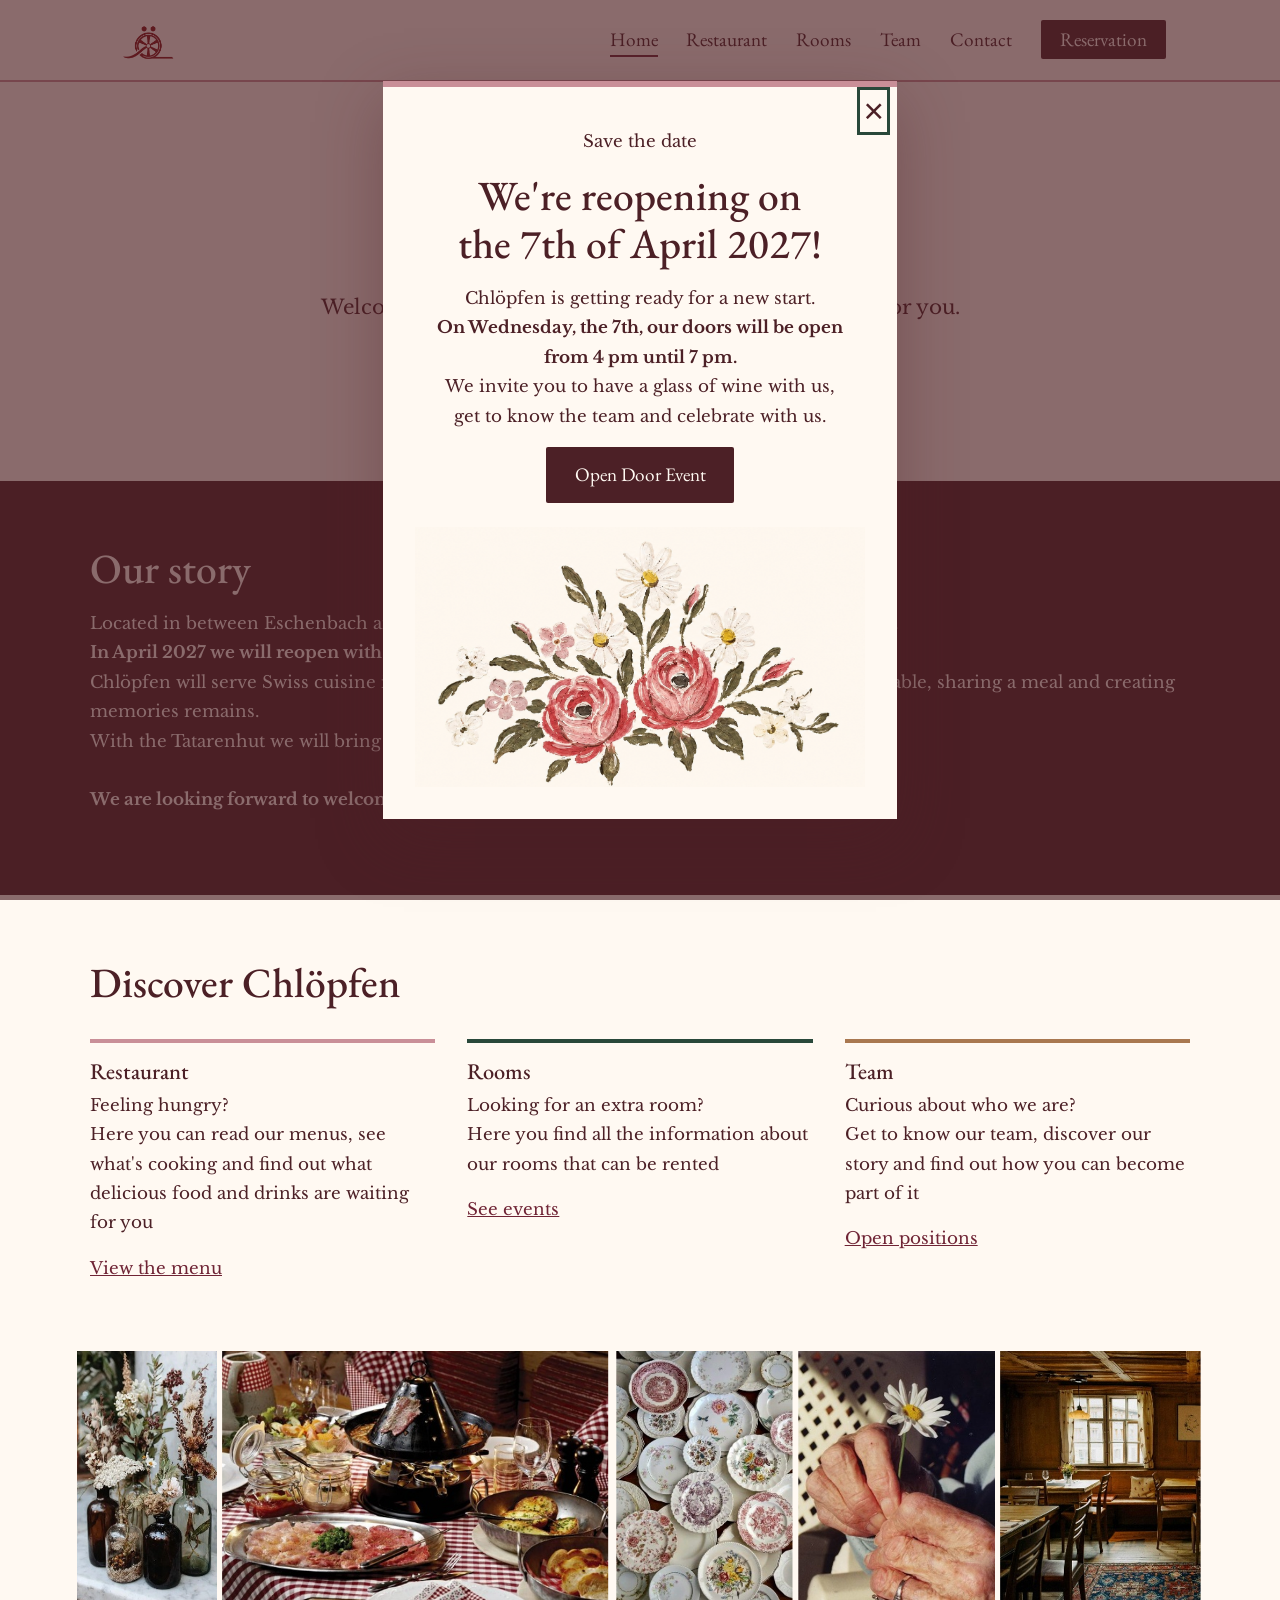
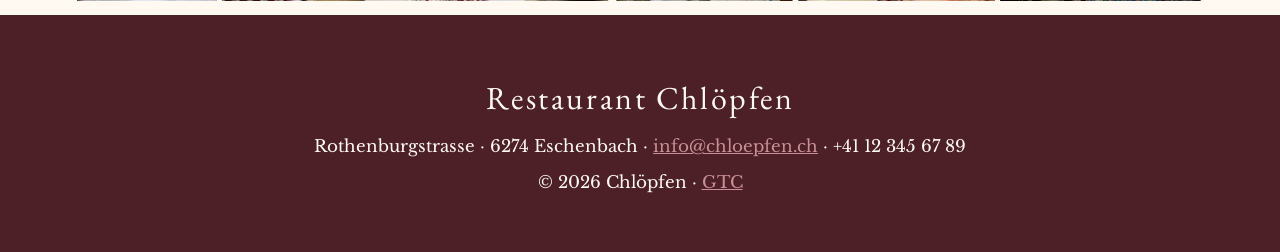
==== commit fa411d26: "Reformat invitation text for better readability" ====
--- a/index.html
+++ b/index.html
@@ -87,7 +87,9 @@
   <h2 id="notice-title">We're reopening on <br> the 7th of April 2027!</h2>
   <p>Chlöpfen is getting ready for a new start.<br>
   <strong>On Wednesday, the 7th, our doors will be open <br> from 4 pm until 7 pm.</strong><br>
-  We invite you to have a glass of wine with us, get to know the team and celebrate with us.</p>
+  We invite you to have a glass of wine with us, 
+    <br>
+    get to know the team and celebrate with us.</p>
   <a class="btn" href="images/Flyer opening.png" download="Flyer opening.png">Open Door Event</a>
   <img src="images/flowers.png" alt="Chlöpfen Restaurant">
 </dialog>
--- a/style.css
+++ b/style.css
@@ -209,3 +209,15 @@
 .notice-close{position:absolute;top:.4rem;right:.8rem;background:none;border:0;font-size:2.2rem;line-height:1;color:var(--oxblood);cursor:pointer}
 .notice-close:hover{color:var(--burgundy)}
 .notice img{display:block;width:100%;max-height:260px;object-fit:cover;margin-top:1.5rem}
+
+
+
+/* ===== CONTACT: MAP LEFT, TEXT RIGHT ===== */
+.contact-grid{display:grid;grid-template-columns:1fr 1fr;gap:3rem;align-items:start}
+.contact-left{text-align:center}
+.contact-left img{display:block;width:100%;max-width:520px;height:auto;margin:0 auto}
+.contact-right{text-align:center}
+.contact-right p{max-width:none;margin-left:auto;margin-right:auto}
+.credit{font-size:.95rem;margin-top:2rem}
+.credit a{color:var(--burgundy);text-decoration:underline;text-underline-offset:4px}
+@media(max-width:800px){.contact-grid{grid-template-columns:1fr}}
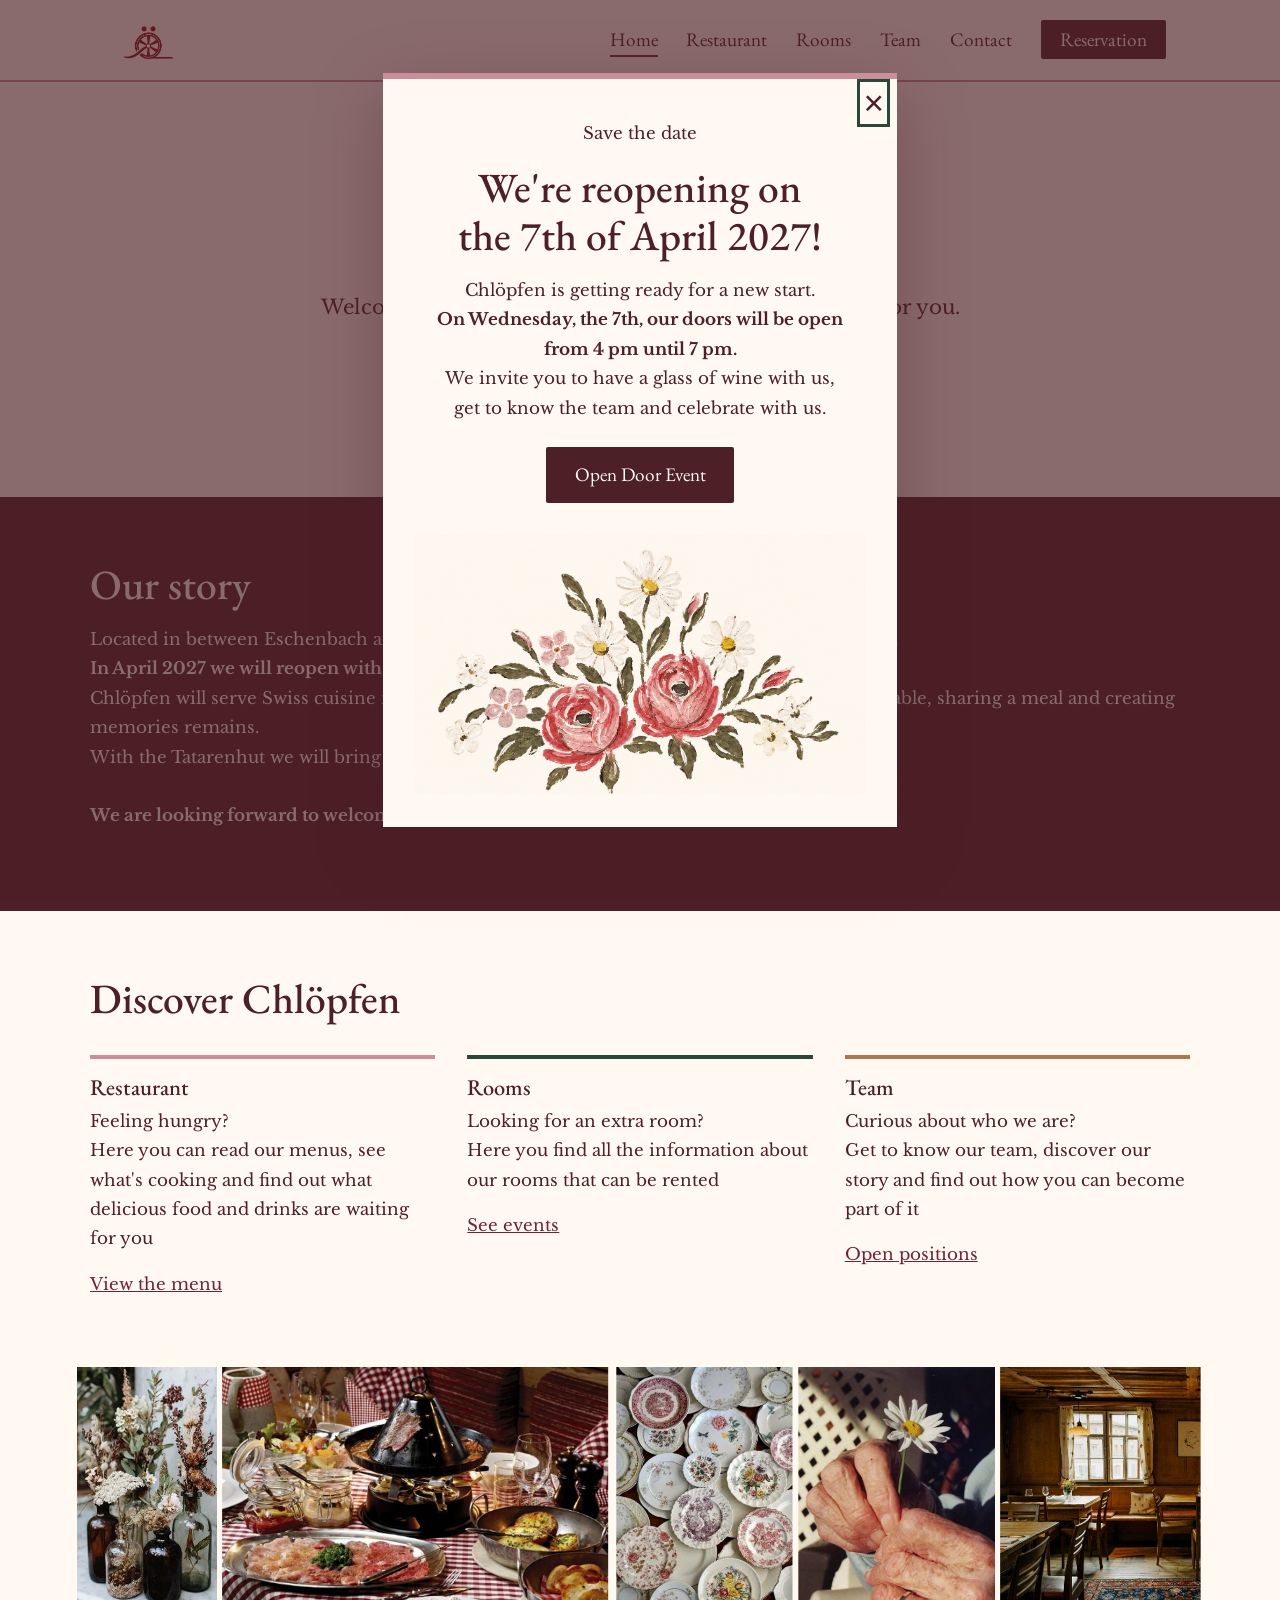
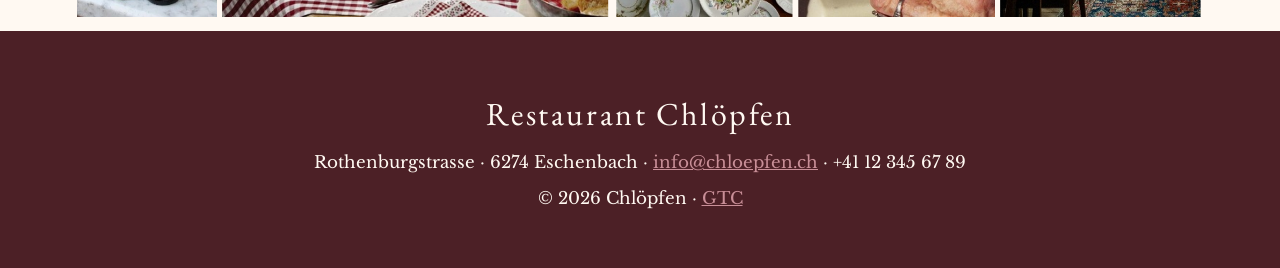
==== commit 4b61febc: "Update menu download link in index.html" ====
--- a/index.html
+++ b/index.html
@@ -36,7 +36,7 @@
       <img src="images/logo.png" alt="Chlöpfen Restaurant">
       <p>Welcome to Chlöpfen. Good food, warm hosts, a table for you.</p>
       <a class="btn" href="reservation.html">Reserve a table</a>
-      <a class="btn alt" href="pdf/menus.pdf" download>Download menu</a>
+      <a class="btn alt" href="pdf/F&B Menu RICHITG.pdf" download>Download menu</a>
     </section>
 
     <!-- OUR STORY (red band) -->
--- a/style.css
+++ b/style.css
@@ -221,3 +221,39 @@
 .credit{font-size:.95rem;margin-top:2rem}
 .credit a{color:var(--burgundy);text-decoration:underline;text-underline-offset:4px}
 @media(max-width:800px){.contact-grid{grid-template-columns:1fr}}
+
+
+/* ===== BUTTON SPACING ===== */
+.btn{margin-top:.5rem;margin-bottom:.5rem}
+
+@media(max-width:600px){
+  .btn,.btn.alt{display:block;width:100%;max-width:320px;margin:.9rem auto;text-align:center}
+}
+
+.btn-green,.btn-cream{display:block;max-width:320px;margin:.9rem auto;text-align:center}
+
+/* ===== PHONE: SIDE SPACING ===== */
+@media(max-width:800px){
+  section{padding-left:1.5rem;padding-right:1.5rem}
+  .contact-grid{grid-template-columns:minmax(0,1fr);gap:2rem}
+  .contact-left,.contact-right{min-width:0;text-align:center}
+  .contact-left img{max-width:100%;margin:0 auto}
+  .contact-right p,.credit{margin-left:auto;margin-right:auto;overflow-wrap:anywhere}
+}
+
+/* ===== CONTACT PAGE: TWO COLUMNS, EACH CENTRED IN ITS HALF ===== */
+.contact-grid{display:grid;grid-template-columns:minmax(0,1fr) minmax(0,1fr);gap:0;max-width:1000px;margin:0 auto}
+.contact-left,.contact-right{display:flex;flex-direction:column;align-items:center;text-align:center;padding:0 2.5rem;min-width:0}
+.contact-left img{display:block;width:100%;max-width:420px;height:auto;margin:0 auto 1rem}
+.contact-right p{max-width:38ch;margin-left:auto;margin-right:auto;overflow-wrap:anywhere}
+.contact-right .small-photo{width:100%;max-width:260px;height:auto;margin:1.5rem auto}
+.credit{font-size:.95rem;margin-top:2rem}
+.credit a{color:var(--burgundy);text-decoration:underline;text-underline-offset:4px}
+
+@media(max-width:800px){
+  .contact-grid{grid-template-columns:minmax(0,1fr);gap:2.5rem}
+  .contact-left,.contact-right{padding:0 1rem}
+  section{padding-left:2rem;padding-right:2rem}
+}
+
+  .reopen-box{border:2px solid var(--forest);padding:2rem 1.5rem;margin-top:1rem}
